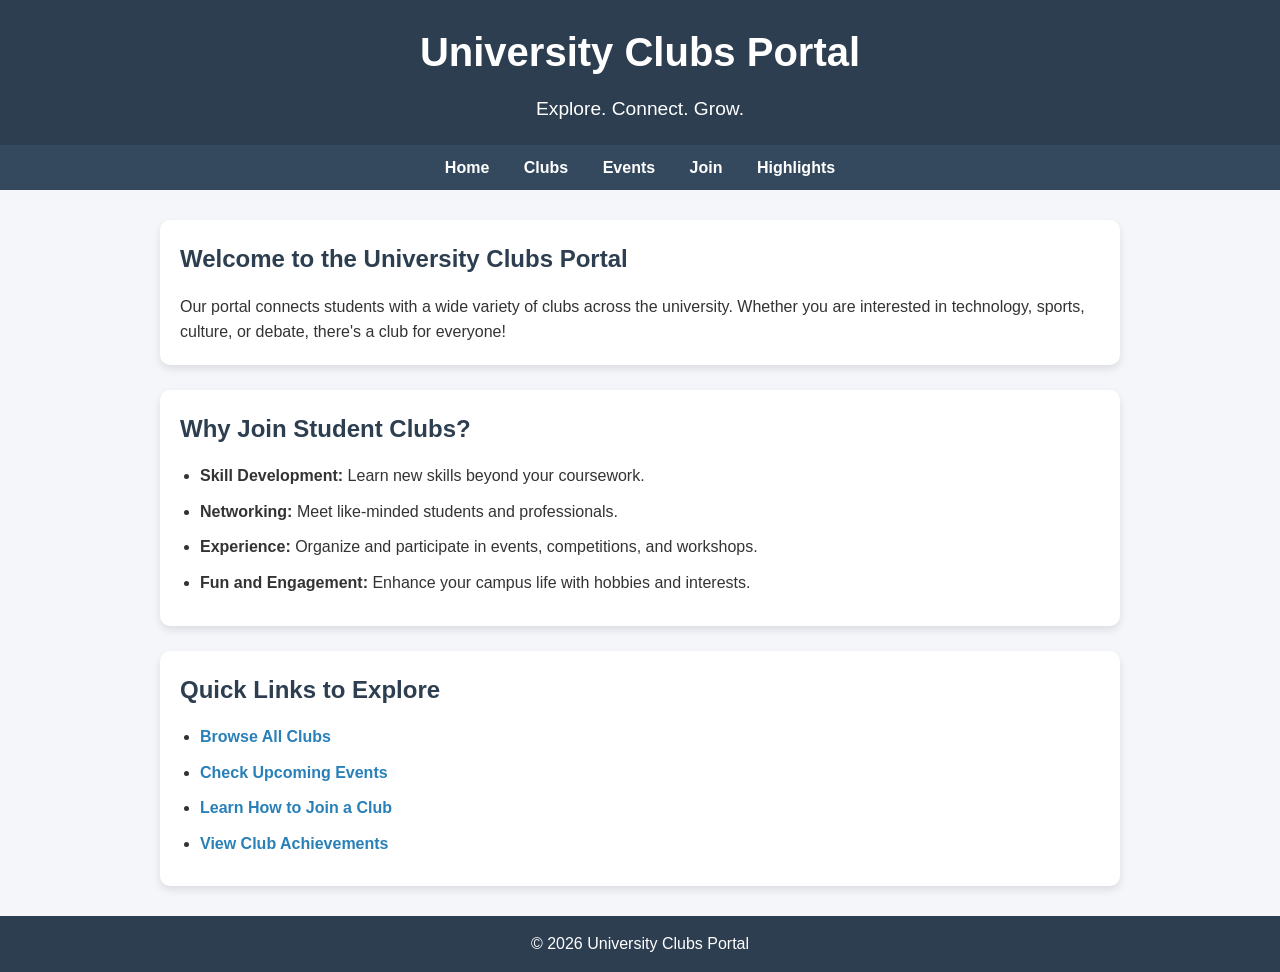
==== src/index.html @ 5fa45349 "added index.html and index.css page" ====
<!DOCTYPE html>
<html lang="en">
<head>
    <meta charset="UTF-8">
    <meta name="viewport" content="width=device-width, initial-scale=1.0">
    <title>University Clubs Portal</title>
    <!-- Link to external CSS -->
    <link rel="stylesheet" href="/styles/style.css">
</head>
<body>

    <!-- Header Section -->
    <header>
        <h1>University Clubs Portal</h1>
        <p>Explore. Connect. Grow.</p>
    </header>

    <!-- Navigation Menu -->
    <nav>
        <a href="index.html">Home</a>
        <a href="clubs.html">Clubs</a>
        <a href="events.html">Events</a>
        <a href="join.html">Join</a>
        <a href="highlights.html">Highlights</a>
    </nav>

    <!-- Main Content -->
    <main class="container">
        <!-- Introduction Section -->
        <section class="card">
            <h2>Welcome to the University Clubs Portal</h2>
            <p>Our portal connects students with a wide variety of clubs across the university. 
               Whether you are interested in technology, sports, culture, or debate, there's a club 
               for everyone!</p>
        </section>

        <!-- Importance of Student Clubs -->
        <section class="card">
            <h2>Why Join Student Clubs?</h2>
            <ul>
                <li><strong>Skill Development:</strong> Learn new skills beyond your coursework.</li>
                <li><strong>Networking:</strong> Meet like-minded students and professionals.</li>
                <li><strong>Experience:</strong> Organize and participate in events, competitions, and workshops.</li>
                <li><strong>Fun and Engagement:</strong> Enhance your campus life with hobbies and interests.</li>
            </ul>
        </section>

        <!-- Quick Links Section -->
        <section class="card">
            <h2>Quick Links to Explore</h2>
            <ul>
                <li><a href="clubs.html">Browse All Clubs</a></li>
                <li><a href="events.html">Check Upcoming Events</a></li>
                <li><a href="join.html">Learn How to Join a Club</a></li>
                <li><a href="highlights.html">View Club Achievements</a></li>
            </ul>
        </section>
    </main>

    <!-- Footer Section -->
    <footer>
        <p>© 2026 University Clubs Portal</p>
    </footer>

</body>
</html>
---- styles/style.css ----
/* General Reset */
* {
    margin: 0;
    padding: 0;
    box-sizing: border-box;
}

/* Body */
body {
    font-family: Arial, Helvetica, sans-serif;
    background-color: #f4f6f9;
    color: #333;
    line-height: 1.6;
}

/* Header */
header {
    background-color: #2c3e50;
    color: #fff;
    padding: 20px 0;
    text-align: center;
}

header h1 {
    font-size: 2.5em;
    margin-bottom: 10px;
}

header p {
    font-size: 1.2em;
}

/* Navigation */
nav {
    background-color: #34495e;
    padding: 10px 0;
    text-align: center;
}

nav a {
    color: #fff;
    margin: 0 15px;
    text-decoration: none;
    font-weight: bold;
    transition: color 0.3s;
}

nav a:hover {
    color: #f1c40f;
}

/* Container */
.container {
    max-width: 1000px;
    margin: 30px auto;
    padding: 0 20px;
}

/* Card Style */
.card {
    background-color: #fff;
    padding: 20px;
    margin-bottom: 25px;
    border-radius: 10px;
    box-shadow: 0px 4px 8px rgba(0,0,0,0.1);
}

.card h2 {
    margin-bottom: 15px;
    color: #2c3e50;
}

/* Lists */
ul {
    margin-left: 20px;
}

ul li {
    margin-bottom: 10px;
}

/* Links inside lists */
.card a {
    color: #2980b9;
    text-decoration: none;
    font-weight: bold;
}

.card a:hover {
    text-decoration: underline;
}

/* Footer */
footer {
    background-color: #2c3e50;
    color: #fff;
    text-align: center;
    padding: 15px 0;
    margin-top: 30px;
}

/* Responsive Media Query */
@media (max-width: 768px) {
    header h1 {
        font-size: 2em;
    }

    nav a {
        display: block;
        margin: 10px 0;
    }
}
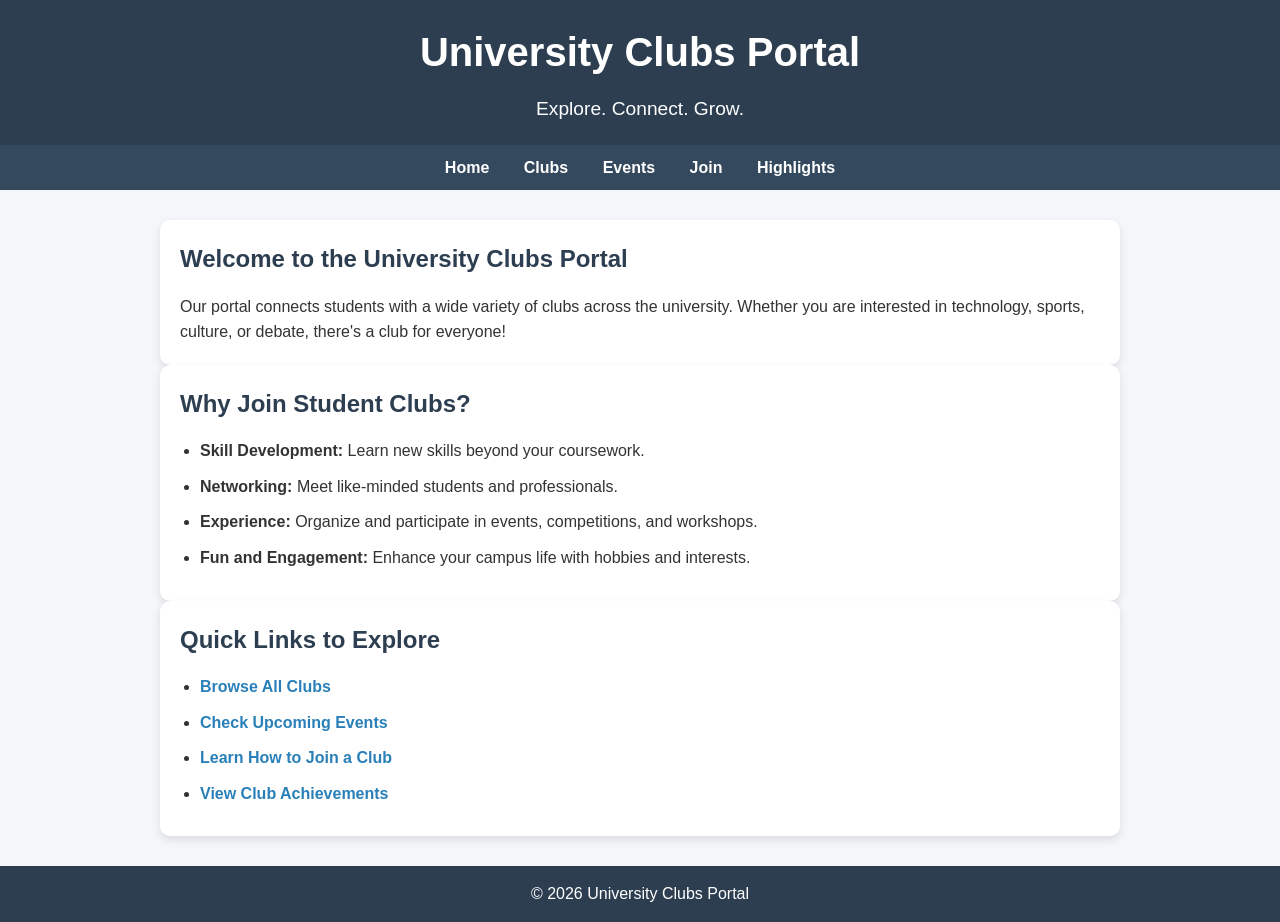
==== commit b13d564e: "added highlight page and modify css" ====
--- a/src/index.html
+++ b/src/index.html
@@ -5,7 +5,7 @@
     <meta name="viewport" content="width=device-width, initial-scale=1.0">
     <title>University Clubs Portal</title>
     <!-- Link to external CSS -->
-    <link rel="stylesheet" href="/styles/style.css">
+    <link rel="stylesheet" href="../styles/style.css">
 </head>
 <body>
 
--- a/styles/style.css
+++ b/styles/style.css
@@ -1,112 +1,193 @@
 /* General Reset */
 * {
-    margin: 0;
-    padding: 0;
-    box-sizing: border-box;
+  margin: 0;
+  padding: 0;
+  box-sizing: border-box;
 }
 
 /* Body */
 body {
-    font-family: Arial, Helvetica, sans-serif;
-    background-color: #f4f6f9;
-    color: #333;
-    line-height: 1.6;
+  font-family: Arial, Helvetica, sans-serif;
+  background-color: #f4f6f9;
+  color: #333;
+  line-height: 1.6;
 }
 
 /* Header */
 header {
-    background-color: #2c3e50;
-    color: #fff;
-    padding: 20px 0;
-    text-align: center;
+  background-color: #2c3e50;
+  color: #fff;
+  padding: 20px 0;
+  text-align: center;
 }
 
 header h1 {
-    font-size: 2.5em;
-    margin-bottom: 10px;
+  font-size: 2.5em;
+  margin-bottom: 10px;
 }
 
 header p {
-    font-size: 1.2em;
+  font-size: 1.2em;
 }
 
 /* Navigation */
 nav {
-    background-color: #34495e;
-    padding: 10px 0;
-    text-align: center;
+  background-color: #34495e;
+  padding: 10px 0;
+  text-align: center;
 }
 
 nav a {
-    color: #fff;
-    margin: 0 15px;
-    text-decoration: none;
-    font-weight: bold;
-    transition: color 0.3s;
+  color: #fff;
+  margin: 0 15px;
+  text-decoration: none;
+  font-weight: bold;
+  transition: 0.3s;
 }
 
 nav a:hover {
-    color: #f1c40f;
+  color: #f1c40f;
 }
 
-/* Container */
+/* Container (default for index page) */
 .container {
-    max-width: 1000px;
-    margin: 30px auto;
-    padding: 0 20px;
+  max-width: 1000px;
+  margin: 30px auto;
+  padding: 0 20px;
+}
+
+/* Grid Layout for Clubs & Highlights */
+.grid-layout {
+  display: grid;
+  grid-template-columns: 1fr 1fr;
+  gap: 20px;
 }
 
 /* Card Style */
 .card {
-    background-color: #fff;
-    padding: 20px;
-    margin-bottom: 25px;
-    border-radius: 10px;
-    box-shadow: 0px 4px 8px rgba(0,0,0,0.1);
+  background-color: #fff;
+  padding: 20px;
+  border-radius: 10px;
+  box-shadow: 0px 4px 8px rgba(0, 0, 0, 0.1);
+  transition: transform 0.3s;
+}
+
+.card:hover {
+  transform: translateY(-5px);
 }
 
 .card h2 {
-    margin-bottom: 15px;
-    color: #2c3e50;
+  margin-bottom: 15px;
+  color: #2c3e50;
 }
 
 /* Lists */
 ul {
-    margin-left: 20px;
+  margin-left: 20px;
 }
 
 ul li {
-    margin-bottom: 10px;
+  margin-bottom: 10px;
 }
 
-/* Links inside lists */
+/* Links inside cards */
 .card a {
-    color: #2980b9;
-    text-decoration: none;
-    font-weight: bold;
+  color: #2980b9;
+  text-decoration: none;
+  font-weight: bold;
 }
 
 .card a:hover {
-    text-decoration: underline;
+  text-decoration: underline;
 }
 
 /* Footer */
 footer {
-    background-color: #2c3e50;
-    color: #fff;
-    text-align: center;
-    padding: 15px 0;
-    margin-top: 30px;
+  background-color: #2c3e50;
+  color: #fff;
+  text-align: center;
+  padding: 15px 0;
+  margin-top: 30px;
 }
 
-/* Responsive Media Query */
+/* ================= EVENTS PAGE ================= */
+
+/* Event Grid */
+.event-grid {
+  display: grid;
+  grid-template-columns: repeat(3, 1fr);
+  gap: 20px;
+  margin-top: 20px;
+}
+
+.event-item {
+  background-color: #f8f9fa;
+  padding: 20px;
+  border-left: 5px solid #3498db;
+  border-radius: 8px;
+  box-shadow: 0 2px 4px rgba(0, 0, 0, 0.05);
+  transition: transform 0.2s, box-shadow 0.2s;
+}
+
+.event-item:hover {
+  transform: translateY(-3px);
+  box-shadow: 0 4px 8px rgba(0, 0, 0, 0.1);
+}
+
+.event-date {
+  display: inline-block;
+  font-size: 0.9em;
+  font-weight: bold;
+  color: #e74c3c;
+  margin-bottom: 8px;
+  text-transform: uppercase;
+}
+
+.event-item h3 {
+  color: #2c3e50;
+  margin-bottom: 10px;
+}
+
+.event-item p {
+  color: #555;
+  font-size: 0.95em;
+}
+
+/* Full width card */
+.card.full-width {
+  grid-column: 1 / -1;
+}
+
+/* ================= RESPONSIVE ================= */
+
+@media (max-width: 900px) {
+  .event-grid {
+    grid-template-columns: repeat(2, 1fr);
+  }
+}
+
 @media (max-width: 768px) {
-    header h1 {
-        font-size: 2em;
-    }
+  header h1 {
+    font-size: 2em;
+  }
 
-    nav a {
-        display: block;
-        margin: 10px 0;
-    }
+  nav a {
+    display: block;
+    margin: 10px 0;
+  }
+
+  .grid-layout {
+    grid-template-columns: 1fr;
+  }
+}
+
+@media (max-width: 600px) {
+  .event-grid {
+    grid-template-columns: 1fr;
+  }
+
+  .event-item {
+    border-left: none;
+    border-top: 5px solid #3498db;
+  }
 }
